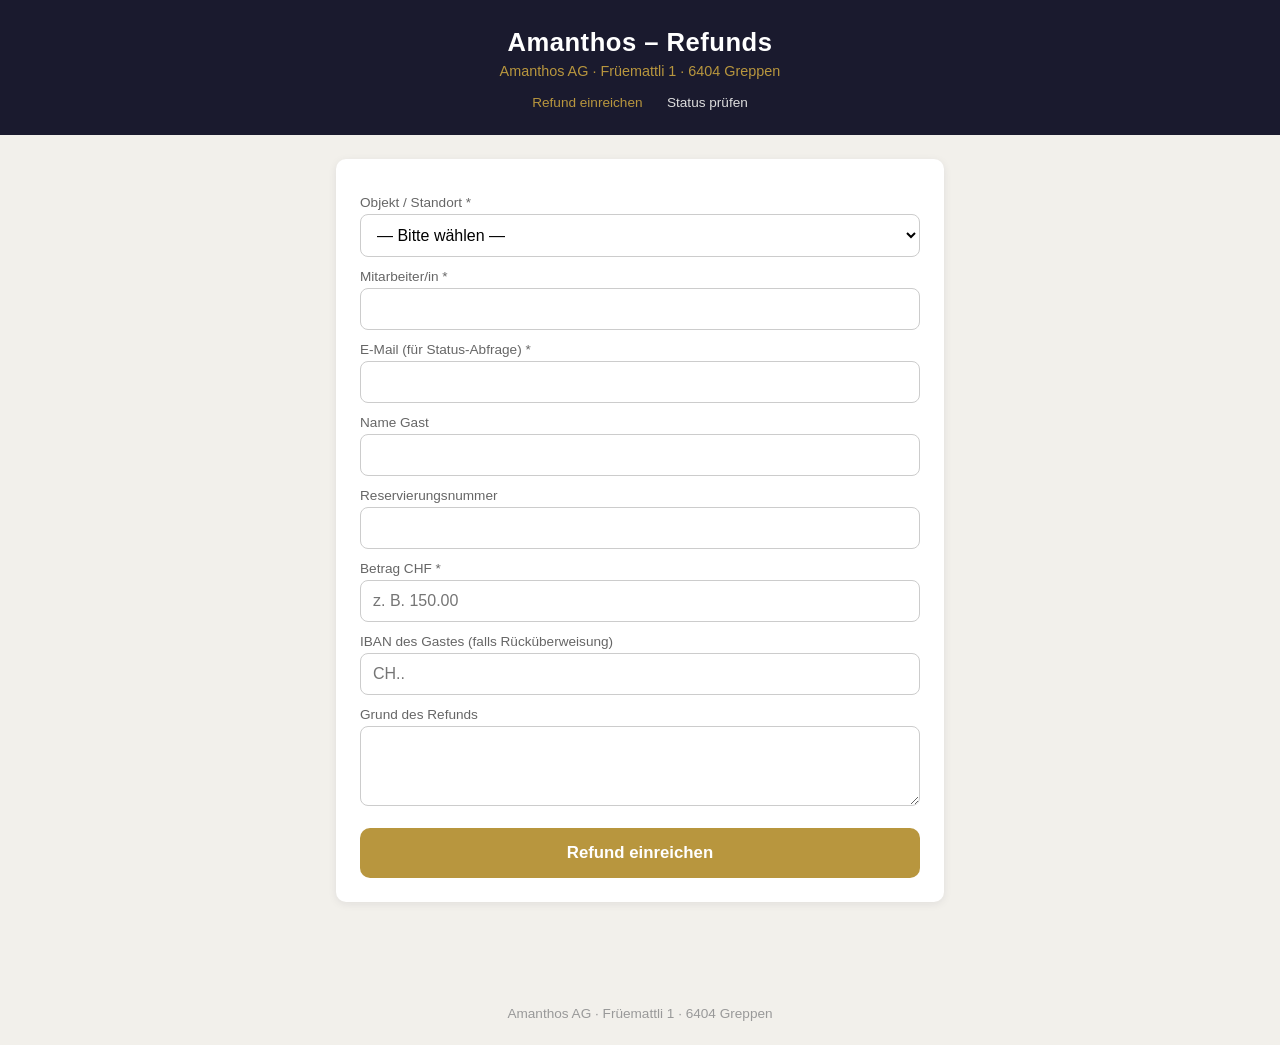
==== index.html @ ae8d11cc "Refund portal: submit, status check, admin dashboard" ====
<!DOCTYPE html>
<html lang="de">
<head>
<meta charset="UTF-8">
<meta name="viewport" content="width=device-width, initial-scale=1.0">
<meta name="robots" content="noindex">
<title>Amanthos – Refund einreichen</title>
<link rel="stylesheet" href="shared.css">
</head>
<body>
<header>
  <h1>Amanthos – Refunds</h1>
  <p>Amanthos AG · Früemattli 1 · 6404 Greppen</p>
  <nav>
    <a href="index.html" class="active">Refund einreichen</a>
    <a href="status.html">Status prüfen</a>
  </nav>
</header>
<main>
  <div class="box">
    <label>Objekt / Standort *</label>
    <select id="location">
      <option value="">— Bitte wählen —</option>
      <option>Prize by Radisson Zürich</option>
      <option>Chalet Swiss Interlaken</option>
      <option>Hotel Mulin</option>
      <option>Amanthos Living Zürich Airport</option>
      <option>Amanthos Living Nyon</option>
    </select>
    <label>Mitarbeiter/in *</label>
    <input type="text" id="employeeName" autocomplete="name">
    <label>E-Mail (für Status-Abfrage) *</label>
    <input type="email" id="email" autocomplete="email">
    <label>Name Gast</label>
    <input type="text" id="guestName">
    <label>Reservierungsnummer</label>
    <input type="text" id="bookingRef">
    <label>Betrag CHF *</label>
    <input type="text" id="amount" inputmode="decimal" placeholder="z. B. 150.00">
    <label>IBAN des Gastes (falls Rücküberweisung)</label>
    <input type="text" id="iban" placeholder="CH..">
    <label>Grund des Refunds</label>
    <textarea id="reason"></textarea>
    <button class="btn" id="submit">Refund einreichen</button>
    <div class="msg" id="msg"></div>
  </div>
  <div class="box" id="successBox" style="display:none;">
    <h2 style="color:#1e7d45;">✓ Refund eingereicht</h2>
    <p style="margin-top:10px;font-size:0.95rem;color:#555;">
      Dein Status-Code (auch per E-Mail zugestellt):
    </p>
    <div class="code-display" id="codeOut"></div>
    <p style="font-size:0.9rem;color:#555;">
      Mit deiner E-Mail-Adresse und diesem Code kannst du den Status jederzeit abrufen:
      <a href="status.html" style="color:#b8963e;">Status prüfen →</a>
    </p>
  </div>
</main>
<footer>Amanthos AG · Früemattli 1 · 6404 Greppen</footer>
<script>
const API = 'https://amanthos-group-booking.onrender.com';

function showMsg(cls, text) {
  const m = document.getElementById('msg');
  m.className = 'msg ' + cls;
  m.textContent = text;
}

document.getElementById('submit').onclick = async () => {
  const val = id => document.getElementById(id).value.trim();
  const payload = {
    location: val('location'),
    employeeName: val('employeeName'),
    email: val('email'),
    guestName: val('guestName'),
    bookingRef: val('bookingRef'),
    amount: val('amount'),
    iban: val('iban'),
    reason: val('reason'),
  };
  if (!payload.location || !payload.employeeName || !payload.email || !payload.amount) {
    showMsg('err', 'Bitte alle Pflichtfelder (*) ausfüllen.');
    return;
  }
  const btn = document.getElementById('submit');
  btn.disabled = true;
  showMsg('info', 'Wird eingereicht… (kann bis zu 1 Minute dauern)');
  try {
    const res = await fetch(API + '/refunds', {
      method: 'POST',
      headers: { 'Content-Type': 'application/json' },
      body: JSON.stringify(payload),
    });
    const out = await res.json();
    if (res.ok && out.ok) {
      showMsg('', '');
      document.getElementById('codeOut').textContent = out.code;
      document.getElementById('successBox').style.display = 'block';
      document.getElementById('successBox').scrollIntoView({ behavior: 'smooth' });
      ['location','employeeName','email','guestName','bookingRef','amount','iban','reason']
        .forEach(id => document.getElementById(id).value = '');
    } else {
      showMsg('err', out.error || 'Einreichen fehlgeschlagen — bitte nochmals versuchen.');
    }
  } catch {
    showMsg('err', 'Einreichen fehlgeschlagen — bitte nochmals versuchen.');
  } finally {
    btn.disabled = false;
  }
};

// Warm up the Render backend (free tier cold start)
fetch(API + '/healthz').catch(() => {});
</script>
</body>
</html>
---- shared.css ----
* { margin: 0; padding: 0; box-sizing: border-box; }
body {
  font-family: 'Helvetica Neue', Helvetica, Arial, sans-serif;
  background: #f2f0eb;
  color: #1a1a2e;
  min-height: 100vh;
}
header {
  background: #1a1a2e;
  color: #fff;
  padding: 28px 20px 24px;
  text-align: center;
}
header h1 { font-size: 1.6rem; font-weight: 700; letter-spacing: 0.5px; }
header p { color: #b8963e; margin-top: 6px; font-size: 0.9rem; }
header nav { margin-top: 14px; }
header nav a { color: #ddd; font-size: 0.85rem; text-decoration: none; margin: 0 10px; }
header nav a.active, header nav a:hover { color: #b8963e; }
main { max-width: 640px; margin: 0 auto; padding: 24px 16px 64px; }
.box {
  background: #fff;
  border-radius: 10px;
  padding: 24px;
  margin-bottom: 16px;
  box-shadow: 0 2px 8px rgba(26,26,46,0.08);
}
label { display: block; font-size: 0.85rem; color: #666; margin: 12px 0 4px; }
input, textarea, select {
  width: 100%;
  padding: 11px 12px;
  border: 1px solid #ccc;
  border-radius: 8px;
  font-size: 1rem;
  background: #fff;
  font-family: inherit;
}
textarea { min-height: 80px; resize: vertical; }
.btn {
  width: 100%;
  padding: 15px;
  background: #b8963e;
  color: #fff;
  border: none;
  border-radius: 10px;
  font-size: 1.05rem;
  font-weight: 700;
  cursor: pointer;
  margin-top: 18px;
}
.btn:disabled { opacity: 0.6; cursor: wait; }
.msg { padding: 14px 16px; border-radius: 8px; margin: 16px 0 0; font-size: 0.95rem; display: none; }
.msg.ok { background: #e8f6ee; color: #1e7d45; display: block; }
.msg.err { background: #fdeaea; color: #b03030; display: block; }
.msg.info { background: #fdf6e6; color: #8a6d1f; display: block; }
.badge {
  display: inline-block;
  padding: 6px 14px;
  border-radius: 20px;
  font-size: 0.9rem;
  font-weight: 700;
  color: #fff;
}
.badge.eingereicht { background: #8a6d1f; }
.badge.in_bearbeitung { background: #2563eb; }
.badge.ausbezahlt { background: #1e7d45; }
.badge.abgelehnt { background: #b03030; }
.timeline { margin-top: 16px; border-left: 2px solid #e5e0d5; padding-left: 16px; }
.timeline div { margin-bottom: 12px; font-size: 0.9rem; position: relative; }
.timeline div::before {
  content: '';
  position: absolute;
  left: -21px; top: 4px;
  width: 8px; height: 8px;
  border-radius: 50%;
  background: #b8963e;
}
.timeline .ts { color: #999; font-size: 0.8rem; }
footer { text-align: center; color: #999; font-size: 0.85rem; padding: 24px; }
.code-display {
  font-size: 2rem;
  font-weight: 700;
  letter-spacing: 6px;
  text-align: center;
  color: #1a1a2e;
  background: #f2f0eb;
  border-radius: 10px;
  padding: 18px;
  margin: 14px 0;
}
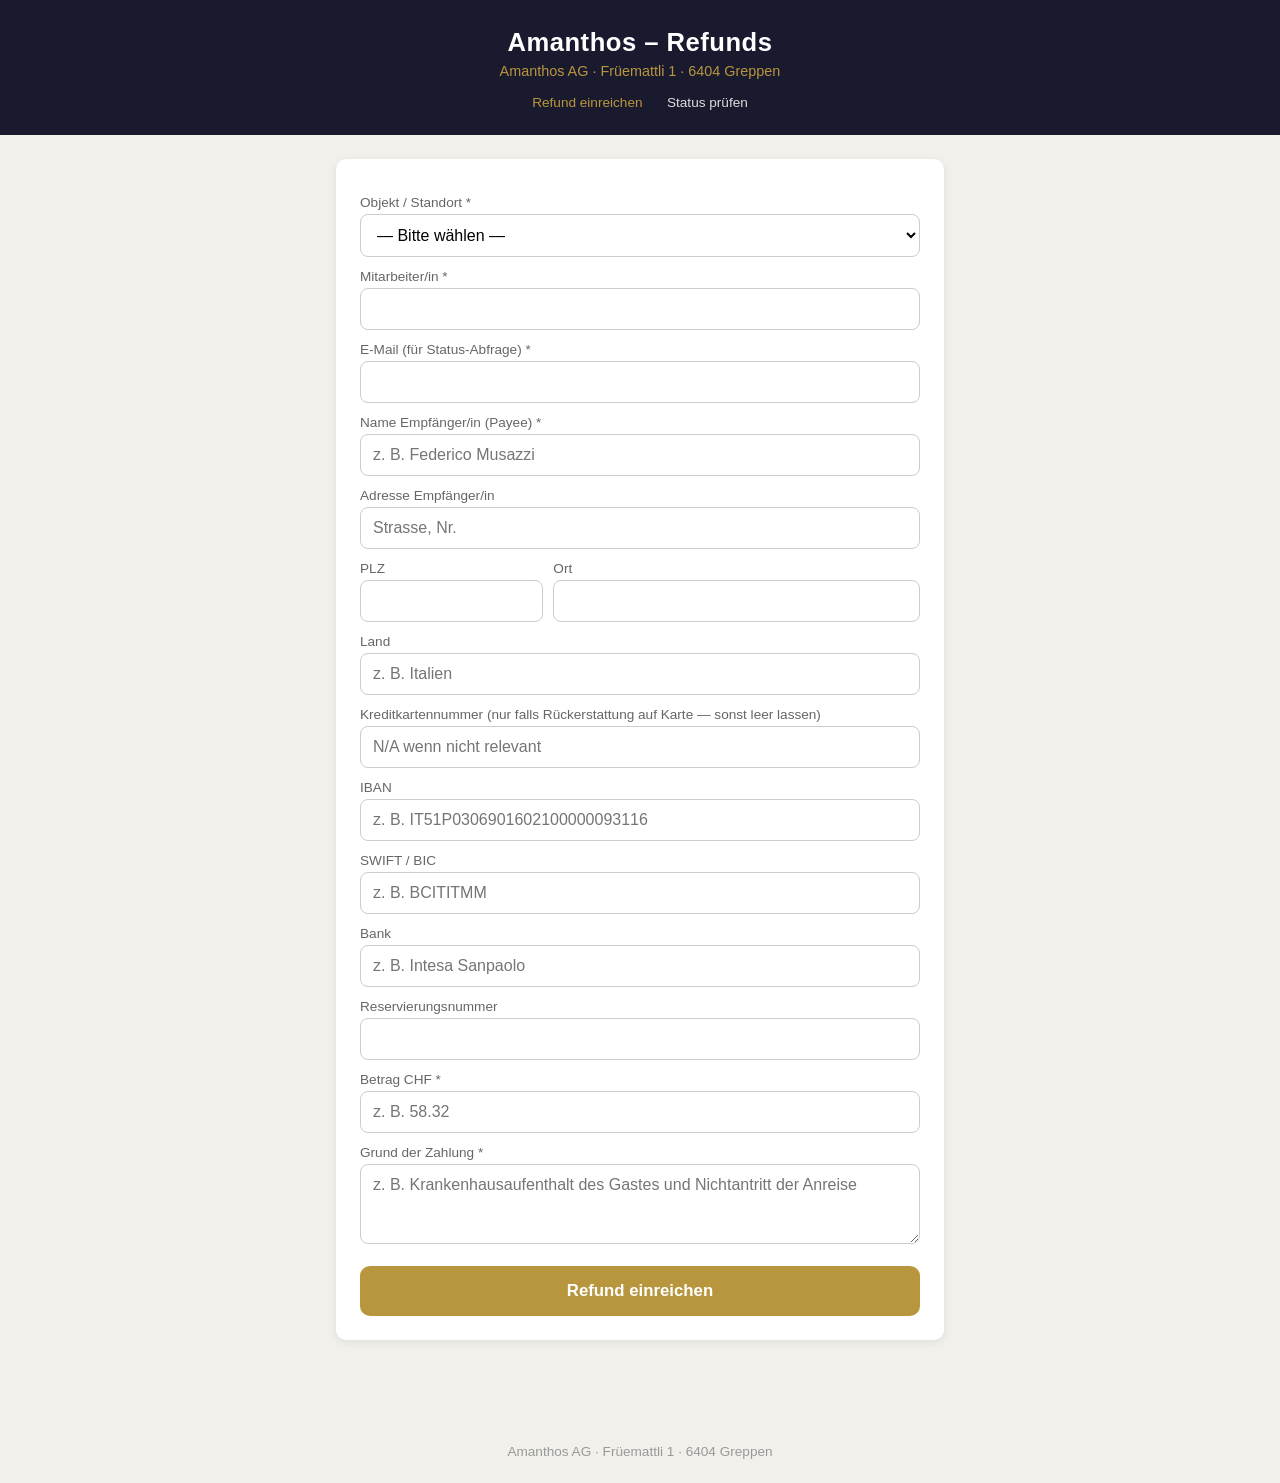
==== commit d0d2cb4e: "Full payee payment details on the refund form" ====
--- a/index.html
+++ b/index.html
@@ -31,16 +31,36 @@
     <input type="text" id="employeeName" autocomplete="name">
     <label>E-Mail (für Status-Abfrage) *</label>
     <input type="email" id="email" autocomplete="email">
-    <label>Name Gast</label>
-    <input type="text" id="guestName">
+    <label>Name Empfänger/in (Payee) *</label>
+    <input type="text" id="payeeName" placeholder="z. B. Federico Musazzi">
+    <label>Adresse Empfänger/in</label>
+    <input type="text" id="payeeAddress" placeholder="Strasse, Nr.">
+    <div style="display:flex;gap:10px;">
+      <div style="flex:1;">
+        <label>PLZ</label>
+        <input type="text" id="payeePostcode">
+      </div>
+      <div style="flex:2;">
+        <label>Ort</label>
+        <input type="text" id="payeeCity">
+      </div>
+    </div>
+    <label>Land</label>
+    <input type="text" id="payeeCountry" placeholder="z. B. Italien">
+    <label>Kreditkartennummer (nur falls Rückerstattung auf Karte — sonst leer lassen)</label>
+    <input type="text" id="ccNumber" inputmode="numeric" placeholder="N/A wenn nicht relevant">
+    <label>IBAN</label>
+    <input type="text" id="iban" placeholder="z. B. IT51P0306901602100000093116">
+    <label>SWIFT / BIC</label>
+    <input type="text" id="swift" placeholder="z. B. BCITITMM">
+    <label>Bank</label>
+    <input type="text" id="bank" placeholder="z. B. Intesa Sanpaolo">
     <label>Reservierungsnummer</label>
     <input type="text" id="bookingRef">
     <label>Betrag CHF *</label>
-    <input type="text" id="amount" inputmode="decimal" placeholder="z. B. 150.00">
-    <label>IBAN des Gastes (falls Rücküberweisung)</label>
-    <input type="text" id="iban" placeholder="CH..">
-    <label>Grund des Refunds</label>
-    <textarea id="reason"></textarea>
+    <input type="text" id="amount" inputmode="decimal" placeholder="z. B. 58.32">
+    <label>Grund der Zahlung *</label>
+    <textarea id="reason" placeholder="z. B. Krankenhausaufenthalt des Gastes und Nichtantritt der Anreise"></textarea>
     <button class="btn" id="submit">Refund einreichen</button>
     <div class="msg" id="msg"></div>
   </div>
@@ -72,13 +92,21 @@
     location: val('location'),
     employeeName: val('employeeName'),
     email: val('email'),
-    guestName: val('guestName'),
+    payeeName: val('payeeName'),
+    payeeAddress: val('payeeAddress'),
+    payeePostcode: val('payeePostcode'),
+    payeeCity: val('payeeCity'),
+    payeeCountry: val('payeeCountry'),
+    ccNumber: val('ccNumber'),
+    iban: val('iban'),
+    swift: val('swift'),
+    bank: val('bank'),
     bookingRef: val('bookingRef'),
     amount: val('amount'),
-    iban: val('iban'),
     reason: val('reason'),
   };
-  if (!payload.location || !payload.employeeName || !payload.email || !payload.amount) {
+  if (!payload.location || !payload.employeeName || !payload.email
+      || !payload.payeeName || !payload.amount || !payload.reason) {
     showMsg('err', 'Bitte alle Pflichtfelder (*) ausfüllen.');
     return;
   }
@@ -97,7 +125,8 @@
       document.getElementById('codeOut').textContent = out.code;
       document.getElementById('successBox').style.display = 'block';
       document.getElementById('successBox').scrollIntoView({ behavior: 'smooth' });
-      ['location','employeeName','email','guestName','bookingRef','amount','iban','reason']
+      ['location','employeeName','email','payeeName','payeeAddress','payeePostcode',
+       'payeeCity','payeeCountry','ccNumber','iban','swift','bank','bookingRef','amount','reason']
         .forEach(id => document.getElementById(id).value = '');
     } else {
       showMsg('err', out.error || 'Einreichen fehlgeschlagen — bitte nochmals versuchen.');
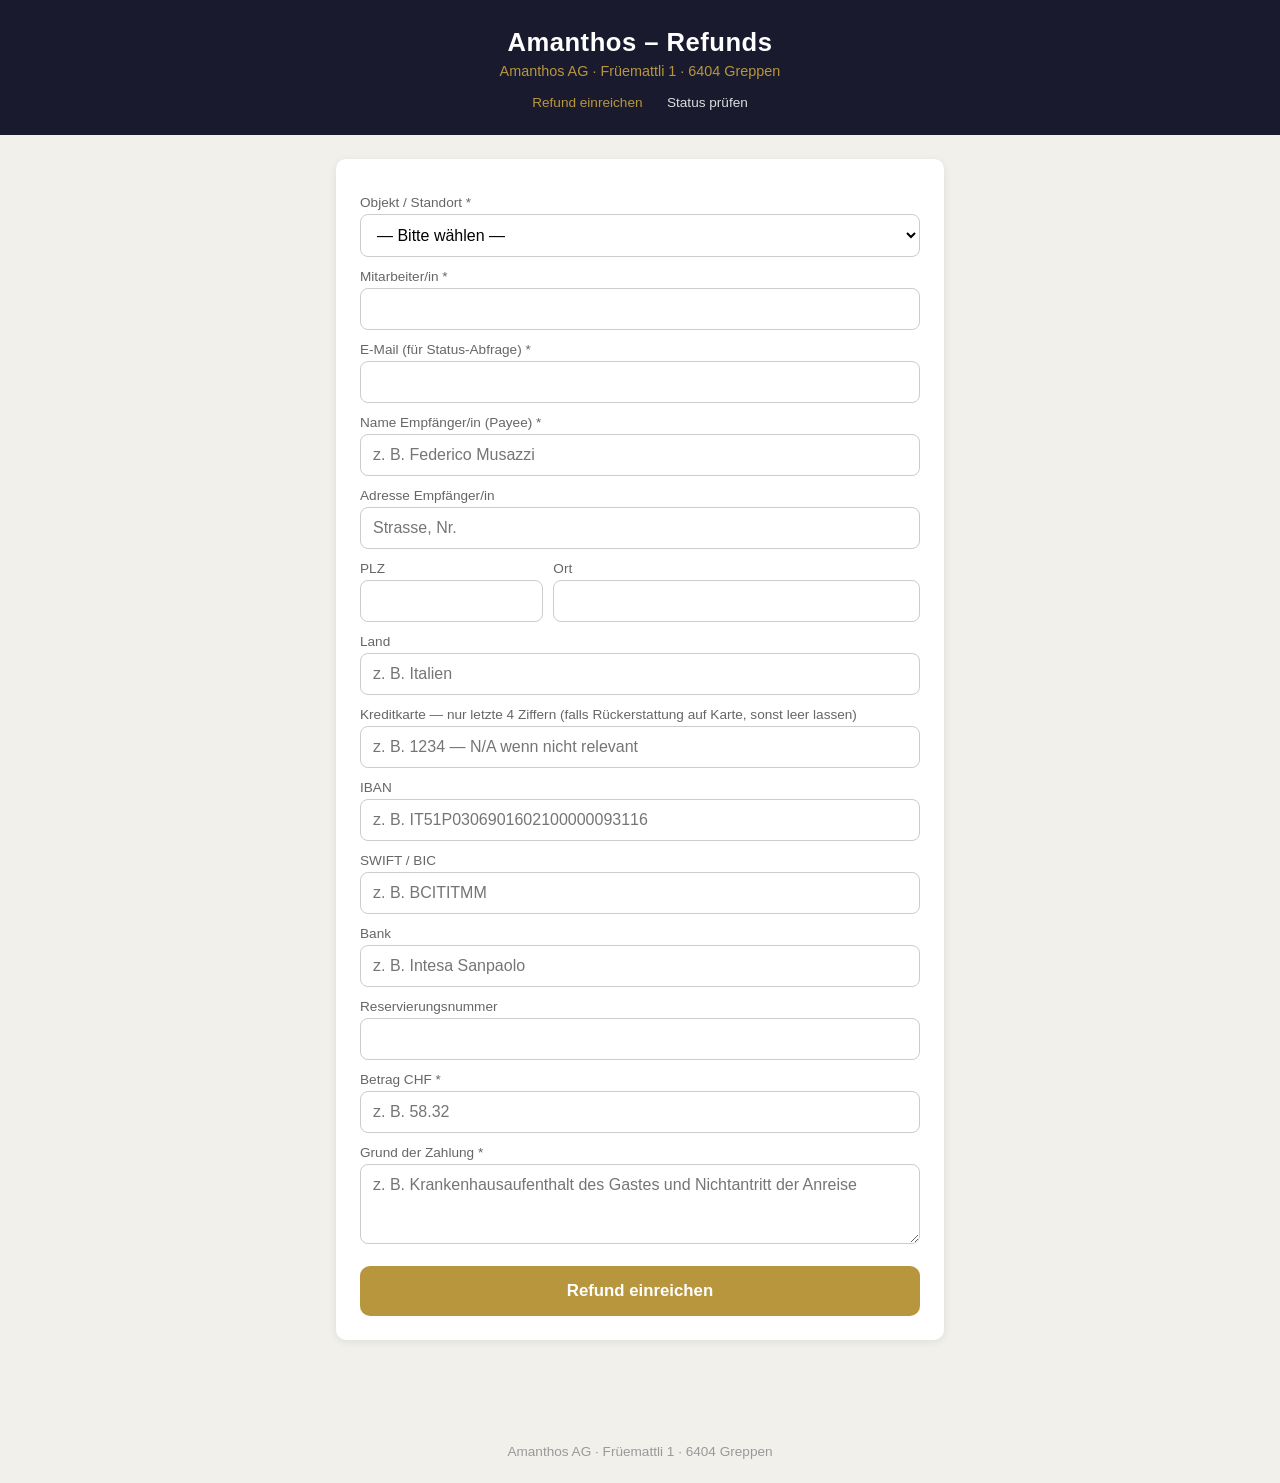
==== commit 69f2f603: "Credit card field: last 4 digits only" ====
--- a/index.html
+++ b/index.html
@@ -47,8 +47,8 @@
     </div>
     <label>Land</label>
     <input type="text" id="payeeCountry" placeholder="z. B. Italien">
-    <label>Kreditkartennummer (nur falls Rückerstattung auf Karte — sonst leer lassen)</label>
-    <input type="text" id="ccNumber" inputmode="numeric" placeholder="N/A wenn nicht relevant">
+    <label>Kreditkarte — nur letzte 4 Ziffern (falls Rückerstattung auf Karte, sonst leer lassen)</label>
+    <input type="text" id="ccNumber" inputmode="numeric" maxlength="40" placeholder="z. B. 1234 — N/A wenn nicht relevant">
     <label>IBAN</label>
     <input type="text" id="iban" placeholder="z. B. IT51P0306901602100000093116">
     <label>SWIFT / BIC</label>
